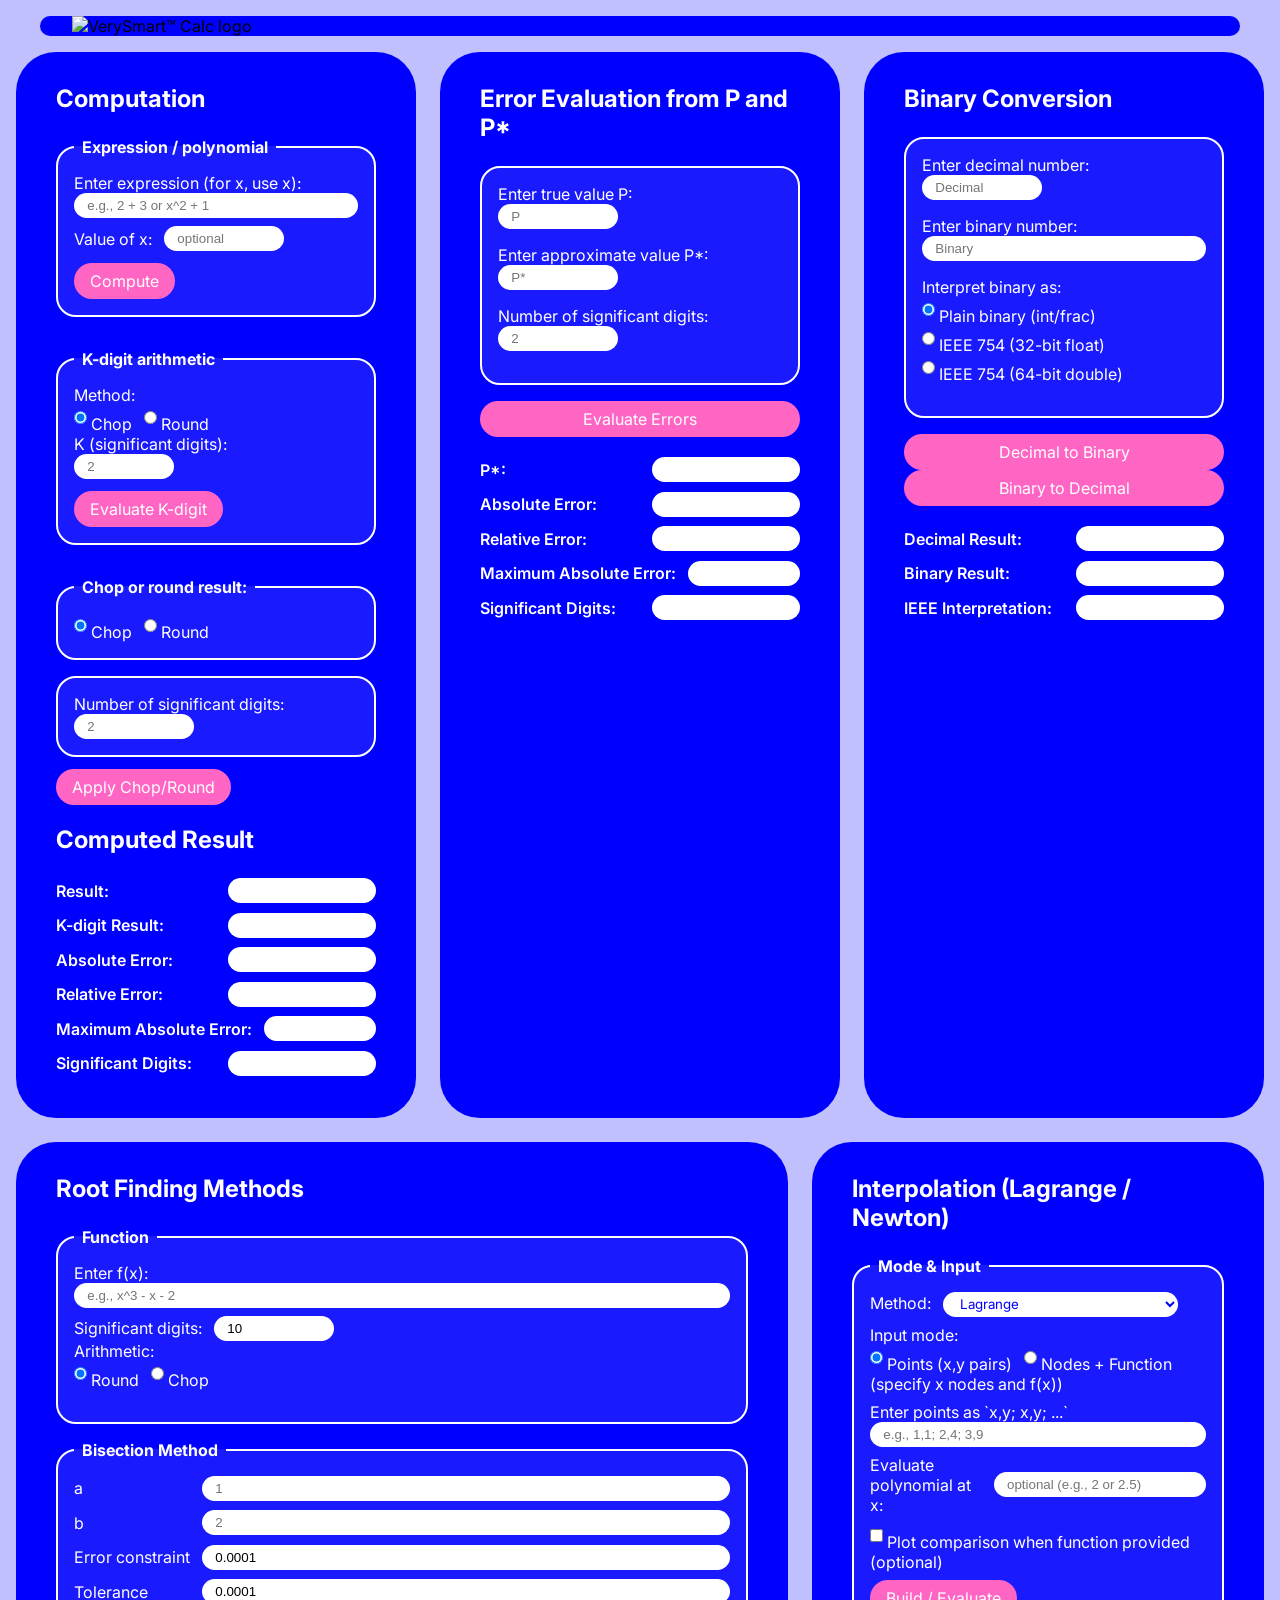
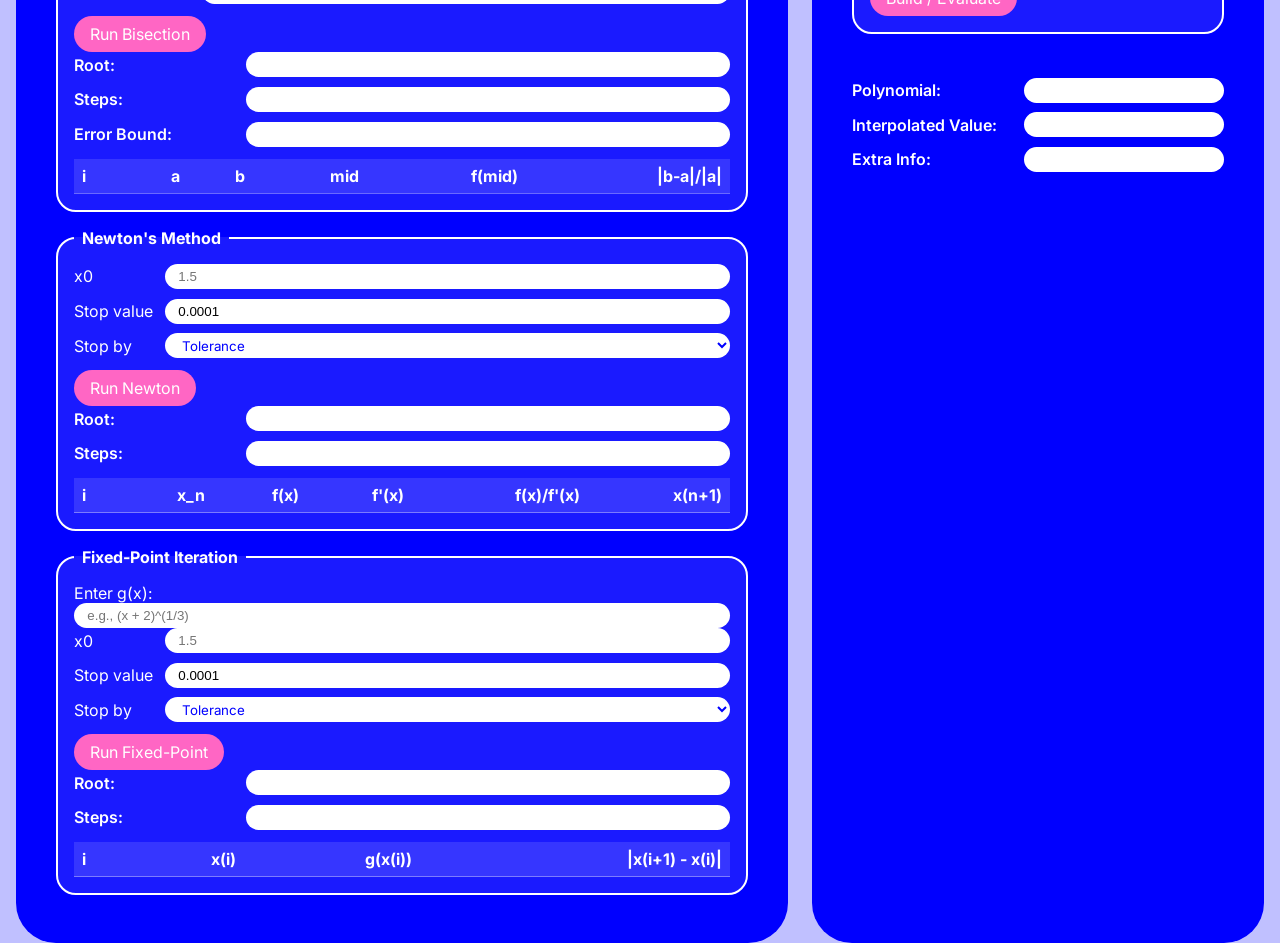
==== VerySmart-Calc-v4-main/index.html @ 888a31de "Add files via upload Current latest build (20/05/2026/21:42)" ====
<!DOCTYPE html>
<html lang="en">

<head>
    <meta charset="UTF-8">
    <meta name="viewport" content="width=device-width, initial-scale=1.0">
    <title>Very Smart Calculator</title>
    <link rel="stylesheet" href="styles.css">
</head>

<body>
    <header>
        <img id='logo' src="img/verysmart-calc-flat.svg" alt="VerySmart™ Calc logo">
    </header>

    <div id="wrapper">
        <section id="computationSection">
            <h2>Computation</h2>
            <div class="subsection">
                <fieldset>
                    <legend>Expression / polynomial</legend>
                    <label for="polynomialFunction">Enter expression (for x, use x):</label><br />
                    <input id='polynomialFunction' type="text" placeholder="e.g., 2 + 3 or x^2 + 1">
                    <div class="input-row">
                        <label for="polynomialVariable">Value of x:</label>
                        <input id="polynomialVariable" type="number" placeholder="optional">
                    </div>
                    <button id="computeBtn" type="button">Compute</button>
                </fieldset>
            </div>

            <div class="subsection">
                <fieldset>
                    <legend>K-digit arithmetic</legend>
                    <label for="kDigitMethod">Method:</label><br>
                    <input id="kChop" value="chop" name="kMethod" type="radio" checked>
                    <label for="kChop">Chop</label>
                    <input id="kRound" value="round" name="kMethod" type="radio">
                    <label for="kRound">Round</label>
                    <br>
                    <label for="kDigits">K (significant digits):</label><br>
                    <input id="kDigits" type="number" placeholder="2"><br>
                    <button id="evaluateKDigitBtn" type="button">Evaluate K-digit</button>
                </fieldset>
            </div>

            <section id="section2">
                <fieldset id='cedrick'>
                    <legend>Chop or round result:</legend>
                    <input id='chop' value='chop' name='method' type="radio" checked>
                    <label for="chop">Chop</label>
                    <input id='round' value="round" name="method" type="radio">
                    <label for="round">Round</label>
                </fieldset>
                <fieldset>
                    <label for="significantDigits">Number of significant digits:</label>
                    <input id='significantDigits' type="number" placeholder="2">
                </fieldset>
            </section>
            <button id="applyChopRoundBtn" type="button">Apply Chop/Round</button>

            <div id="resultContainer" class="result-section">
                <h2>Computed Result</h2>
                <div class="result-row"><label>Result:</label> <input id="result" type="text" title="Computed result" readonly></div>
                <div class="result-row"><label>K-digit Result:</label> <input id="kDigitResult" type="text" title="K-digit arithmetic result" readonly></div>
                <div class="result-row"><label>Absolute Error:</label> <input id="absoluteErrorResult" type="text" title="Absolute error" readonly></div>
                <div class="result-row"><label>Relative Error:</label> <input id="relativeErrorResult" type="text" title="Relative error" readonly></div>
                <div class="result-row"><label>Maximum Absolute Error:</label> <input id="maximumErrorResult" type="text" title="Maximum absolute error" readonly></div>
                <div class="result-row"><label>Significant Digits:</label> <input id="significantDigitsResult" type="text" title="Significant digits used" readonly></div>
            </div>
        </section>
        <section id="section4">
            <h2>Error Evaluation from P and P*</h2>
            <fieldset>
                <div class="subsection">
                    <label for="pValue">Enter true value P:</label> <br />
                    <input id="pValue" type="number" placeholder="P">
                </div>
                <div class="subsection">
                    <label for="pStarValue">Enter approximate value P*:</label> <br />
                    <input id="pStarValue" type="number" placeholder="P*">
                </div>
                <div class="subsection">
                    <label for="extraSignificantDigits">Number of significant digits:</label> <br />
                    <input id="extraSignificantDigits" type="number" placeholder="2">
                </div>
            </fieldset>
            <button id="extraBtn" type="button">Evaluate Errors</button>
            <div id="extraResultContainer" class="result-section">
                <div class="result-row"><label>P*:</label> <input id="extraPStar" type="text" title="Approximate value P*" readonly></div>
                <div class="result-row"><label>Absolute Error:</label> <input id="extraAbsoluteError" type="text" title="Absolute error" readonly></div>
                <div class="result-row"><label>Relative Error:</label> <input id="extraRelativeError" type="text" title="Relative error" readonly></div>
                <div class="result-row"><label>Maximum Absolute Error:</label> <input id="extraMaximumError" type="text" title="Maximum absolute error" readonly></div>
                <div class="result-row"><label>Significant Digits:</label> <input id="extraSignificantDigitsResult" type="text" title="Significant digits used" readonly></div>
            </div>
        </section>
        <section id="section5">
            <h2>Binary Conversion</h2>
            <fieldset>
                <div class="subsection">
                    <label for="decimalInput">Enter decimal number:</label> <br />
                    <input id="decimalInput" type="number" placeholder="Decimal">
                </div>
                <div class="subsection">
                    <label for="binaryInput">Enter binary number:</label> <br />
                    <input id="binaryInput" type="text" placeholder="Binary">
                </div>
                <div class="subsection">
                    <label>Interpret binary as:</label><br>
                    <input id="binPlain" name="binMode" type="radio" value="plain" checked>
                    <label for="binPlain">Plain binary (int/frac)</label><br>
                    <input id="binIEEE32" name="binMode" type="radio" value="ieee32">
                    <label for="binIEEE32">IEEE 754 (32-bit float)</label><br>
                    <input id="binIEEE64" name="binMode" type="radio" value="ieee64">
                    <label for="binIEEE64">IEEE 754 (64-bit double)</label>
                </div>
            </fieldset>
            <button id="decToBinBtn" type="button">Decimal to Binary</button>
            <button id="binToDecBtn" type="button">Binary to Decimal</button>
            <div id="binaryResultContainer" class="result-section">
                <div class="result-row"><label>Decimal Result:</label> <input id="binaryDecimalResult" type="text" title="Decimal result" readonly></div>
                <div class="result-row"><label>Binary Result:</label> <input id="binaryBinaryResult" type="text" title="Binary result" readonly></div>
                <div class="result-row"><label>IEEE Interpretation:</label> <input id="binaryIEEEResult" type="text" title="IEEE 754 interpretation" readonly></div>
            </div>
        </section>
        <section id="rootFindingSection">
            <h2>Root Finding Methods</h2>
            <fieldset>
                <legend>Function</legend>
                <label for="rootFunction">Enter f(x):</label><br>
                <input id="rootFunction" type="text" placeholder="e.g., x^3 - x - 2">
                <div class="input-row">
                    <label for="rootSigDigits">Significant digits:</label>
                    <input id="rootSigDigits" type="number" placeholder="10" value="10">
                </div>
                <div class="subsection">
                    <label>Arithmetic:</label><br>
                    <input id="rootRound" value="round" name="rootMethod" type="radio" checked>
                    <label for="rootRound">Round</label>
                    <input id="rootChop" value="chop" name="rootMethod" type="radio">
                    <label for="rootChop">Chop</label>
                </div>
            </fieldset>

            <fieldset>
                <legend>Bisection Method</legend>
                <div class="method-grid">
                    <label for="bisectionA">a</label>
                    <input id="bisectionA" type="number" step="any" placeholder="1">
                    <label for="bisectionB">b</label>
                    <input id="bisectionB" type="number" step="any" placeholder="2">
                    <label for="bisectionErrorConstraint">Error constraint</label>
                    <input id="bisectionErrorConstraint" type="number" step="any" placeholder="0.0001" value="0.0001">
                    <label for="bisectionTolerance">Tolerance</label>
                    <input id="bisectionTolerance" type="number" step="any" placeholder="0.0001" value="0.0001">
                </div>
                <button id="runBisectionBtn" type="button">Run Bisection</button>
                <div class="result-row"><label>Root:</label> <input id="bisectionRoot" type="text" title="Bisection root" readonly></div>
                <div class="result-row"><label>Steps:</label> <input id="bisectionSteps" type="text" title="Bisection steps" readonly></div>
                <div class="result-row"><label>Error Bound:</label> <input id="bisectionErrorBound" type="text" title="Relative bisection error bound" readonly></div>
                <div class="table-wrap">
                    <table>
                        <thead>
                            <tr>
                                <th>i</th>
                                <th>a</th>
                                <th>b</th>
                                <th>mid</th>
                                <th>f(mid)</th>
                                <th>|b-a|/|a|</th>
                            </tr>
                        </thead>
                        <tbody id="bisectionTable"></tbody>
                    </table>
                </div>
            </fieldset>

            <fieldset>
                <legend>Newton's Method</legend>
                <div class="method-grid">
                    <label for="newtonInitial">x0</label>
                    <input id="newtonInitial" type="number" step="any" placeholder="1.5">
                    <label for="newtonStopValue">Stop value</label>
                    <input id="newtonStopValue" type="number" step="any" placeholder="0.0001" value="0.0001">
                    <label for="newtonStopType">Stop by</label>
                    <select id="newtonStopType">
                        <option value="tol">Tolerance</option>
                        <option value="iter">Iterations</option>
                    </select>
                </div>
                <button id="runNewtonBtn" type="button">Run Newton</button>
                <div class="result-row"><label>Root:</label> <input id="newtonRoot" type="text" title="Newton root" readonly></div>
                <div class="result-row"><label>Steps:</label> <input id="newtonSteps" type="text" title="Newton steps" readonly></div>
                <div class="table-wrap">
                    <table>
                        <thead>
                            <tr>
                                <th>i</th>
                                <th>x_n</th>
                                <th>f(x)</th>
                                <th>f'(x)</th>
                                <th>f(x)/f'(x)</th>
                                <th>x(n+1)</th>
                            </tr>
                        </thead>
                        <tbody id="newtonTable"></tbody>
                    </table>
                </div>
            </fieldset>

            <fieldset>
                <legend>Fixed-Point Iteration</legend>
                <label for="fixedPointFunction">Enter g(x):</label><br>
                <input id="fixedPointFunction" type="text" placeholder="e.g., (x + 2)^(1/3)">
                <div class="method-grid">
                    <label for="fixedPointInitial">x0</label>
                    <input id="fixedPointInitial" type="number" step="any" placeholder="1.5">
                    <label for="fixedPointStopValue">Stop value</label>
                    <input id="fixedPointStopValue" type="number" step="any" placeholder="0.0001" value="0.0001">
                    <label for="fixedPointStopType">Stop by</label>
                    <select id="fixedPointStopType">
                        <option value="tol">Tolerance</option>
                        <option value="iter">Iterations</option>
                    </select>
                </div>
                <button id="runFixedPointBtn" type="button">Run Fixed-Point</button>
                <div class="result-row"><label>Root:</label> <input id="fixedPointRoot" type="text" title="Fixed-point root" readonly></div>
                <div class="result-row"><label>Steps:</label> <input id="fixedPointSteps" type="text" title="Fixed-point steps" readonly></div>
                <div class="table-wrap">
                    <table>
                        <thead>
                            <tr>
                                <th>i</th>
                                <th>x(i)</th>
                                <th>g(x(i))</th>
                                <th>|x(i+1) - x(i)|</th>
                            </tr>
                        </thead>
                        <tbody id="fixedPointTable"></tbody>
                    </table>
                </div>
            </fieldset>
        </section>
        <section id="interpolationSection">
            <h2>Interpolation (Lagrange / Newton)</h2>
            <fieldset>
                <legend>Mode & Input</legend>
                <label for="interpolationMethod">Method:</label>
                <select id="interpolationMethod">
                    <option value="lagrange">Lagrange</option>
                    <option value="newton">Newton (Divided Differences)</option>
                </select>

                <div style="margin-top:8px">
                    <label>Input mode:</label><br>
                    <input id="modePoints" name="interpMode" type="radio" value="points" checked>
                    <label for="modePoints">Points (x,y pairs)</label>
                    <input id="modeFunction" name="interpMode" type="radio" value="function">
                    <label for="modeFunction">Nodes + Function (specify x nodes and f(x))</label>
                </div>

                <div id="pointsInputBlock" style="margin-top:8px">
                    <label for="lagrangePoints">Enter points as `x,y; x,y; ...`</label><br>
                    <input id="lagrangePoints" type="text" placeholder="e.g., 1,1; 2,4; 3,9">
                </div>

                <div id="functionInputBlock" style="display:none; margin-top:8px">
                    <label for="nodesInput">Enter nodes as `x0; x1; x2; ...`</label><br>
                    <input id="nodesInput" type="text" placeholder="e.g., 1; 2; 3">
                    <div class="input-row" style="margin-top:6px">
                        <label for="functionInput">Enter f(x):</label>
                        <input id="functionInput" type="text" placeholder="e.g., sin(x) or x^2 + 1">
                    </div>
                    <div class="input-row" style="margin-top:6px">
                        <label for="sampleCount">Optional sample count (for plotting/comparison):</label>
                        <input id="sampleCount" type="number" placeholder="100">
                    </div>
                </div>

                <div class="input-row" style="margin-top:8px">
                    <label for="interpXValue">Evaluate polynomial at x:</label>
                    <input id="interpXValue" type="text" placeholder="optional (e.g., 2 or 2.5)">
                </div>

                <div style="margin-top:8px">
                    <input id="plotComparison" type="checkbox">
                    <label for="plotComparison">Plot comparison when function provided (optional)</label>
                </div>

                <button id="runInterpolationBtn" type="button" style="margin-top:8px">Build / Evaluate</button>
            </fieldset>

            <div class="result-section" style="margin-top:8px">
                <div class="result-row"><label>Polynomial:</label> <input id="interpolationPolynomialResult" type="text" title="Interpolation polynomial" readonly></div>
                <div class="result-row"><label>Interpolated Value:</label> <input id="interpolationValueResult" type="text" title="Interpolated value at x" readonly></div>
                <div class="result-row"><label>Extra Info:</label> <input id="interpolationExtraInfo" type="text" title="Extra info (weights / divided differences)" readonly></div>
            </div>
        </section>
    </div>
    <script src="https://cdnjs.cloudflare.com/ajax/libs/mathjs/12.4.1/math.js"></script>
    <script src="utils/rootFindingMethods.js"></script>
    <script src="utils/calculatorUtils.js"></script>
    <script src="computationCalculator.js"></script>
    <script src="errorEvaluationCalculator.js"></script>
    <script src="binaryConversionCalculator.js"></script>
    <script src="rootFindingCalculator.js"></script>
    <script src="lagrangeInterpolationCalculator.js"></script>
    <script src="script.js"></script>
</body>

</html>
---- VerySmart-Calc-v4-main/styles.css ----
@import url('https://fonts.googleapis.com/css2?family=Inter:ital,opsz,wght@0,14..32,100..900;1,14..32,100..900&display=swap');
@import url('https://fonts.googleapis.com/css2?family=Jersey+10&display=swap');

:root {
    --index-min-width: 100vw;
    --index-min-height: 100vh;
}

* {
    box-sizing: border-box;
    padding: 0;
    margin: 0;
}

html, body {
    background-color: #c0c0ff;
    font-family: Inter, Helvetica, Arial, sans-serif;
    min-height: 100vh;
}

header {
    background-color: blue;
    border-radius: 75px;
    width: calc(100% - 2em);
    max-width: 1200px;
    display: flex;
    flex-direction: row;
    align-items: center;
    padding: 0 2em;
    margin: 1em auto;
}

#logo {
    width: 20em;
    max-width: 100%;
    height: auto;
}

#wrapper {
    display: flex;
    flex-direction: row;
    flex-wrap: wrap;
    justify-content: center;
    gap: 1.5em;
    padding: 0 1em;
    max-width: 1400px;
    margin: 0 auto;
}

#computationSection, #section4, #section5, #rootFindingSection, #lagrangeSection, #interpolationSection {
    color: #fff;
    background-color: blue;
    border-radius: 40px;
    display: flex;
    flex-direction: column;
    padding: 2em 2.5em;
    flex: 1 1 300px;
    min-width: 280px;
    max-width: 100%;
}

.subsection {
    margin-bottom: 1em;
}

h2 {
    margin: 0 0 1em 0;
}

main {
    padding: 0 2em;
    margin: 3em 0;
}

fieldset {
    border: 2px solid #fff;
    border-radius: 20px;
    padding: 1em;
    margin-bottom: 1em;
    background-color: rgba(255, 255, 255, 0.1);
}

legend {
    color: #fff;
    font-weight: bold;
    padding: 0 0.5em;
}

input {
    background-color: #fff;
    border: none;
    border-radius: 25px;
    height: 25px;
    padding: 0 1em;
    max-width: 100%;
    caret-color: #c71585;
}

input[type='text'] {
    width: 100%;
}

input[type='number'] {
    width: 120px;
}

select {
    background-color: #fff;
    border: none;
    border-radius: 25px;
    height: 25px;
    padding: 0 1em;
    max-width: 100%;
    font-family: inherit;
    color: blue;
}

#kDigits {
    width: 100px;
}

#evaluateKDigitBtn, #computeBtn, #applyChopRoundBtn, #runBisectionBtn, #runNewtonBtn, #runFixedPointBtn, #runLagrangeBtn {
    margin-top: 0.75rem;
    height: auto;
    padding: 0.5em 1em;
    align-self: flex-start;
}

label {
    color: #fff;
    margin-right: 0.5em;
}

button {
    background-color: #ff66c4;
    color: inherit;
    border: none;
    border-radius: 25px;
    padding: 0.5em 1em;
    cursor: pointer;
    font-family: inherit;
    font-size: 1em;
    display: flex;
    align-items: center;
    justify-content: center;
    text-align: center;
    white-space: nowrap;
    transition: background-color 0.3s ease;
}

button:hover {
    background-color: #c2185b;
}

button:active {
    transform: scale(0.98);
}

input[type='radio'] {
    display: inline-flex;
    align-items: center;
}

input::-webkit-outer-spin-button,
input::-webkit-inner-spin-button {
    -webkit-appearance: none;
    margin: 0;
}

/* Mobile responsiveness */
@media (max-width: 768px) {
    header {
        border-radius: 40px;
        padding: 0 1em;
        width: calc(100% - 1em);
    }
    
    #logo {
        width: 15em;
    }
    
    #wrapper {
        flex-direction: column;
        padding: 0 0.5em;
    }
    
    #computationSection, #section4, #section5, #rootFindingSection, #lagrangeSection {
        padding: 1em 1.5em;
        border-radius: 30px;
        min-width: auto;
        width: 100%;
    }
    
    h2 {
        font-size: 1.2em;
    }
    
    input, #operation {
        font-size: 16px; /* Prevents zoom on iOS */
    }
    
    button {
        width: 100%;
        justify-content: center;
    }
}

@media (max-width: 480px) {
    header {
        border-radius: 25px;
        padding: 0.5em 1em;
    }
    
    #logo {
        width: 12em;
    }
    
    #computationSection, #section4, #section5, #rootFindingSection, #lagrangeSection {
        padding: 1em;
        border-radius: 20px;
    }
    
    h2 {
        font-size: 1.1em;
        margin-bottom: 0.75em;
    }
    
    .subsection {
        margin-bottom: 0.75em;
    }
    
    input, #operation, button {
        font-size: 16px;
    }
}

.result-section {
    padding-top: 20px;
}

.result-row {
    display: flex;
    align-items: center;
    gap: 0.75em;
    margin-bottom: 0.6em;
}

.result-row label {
    min-width: 160px;
    flex-shrink: 0;
    font-weight: 600;
    margin-right: 0;
}

.result-row input[type='text'] {
    flex: 1;
    min-width: 0;
}

.input-row {
    display: flex;
    align-items: center;
    gap: 0.75em;
    margin-top: 0.5rem;
}

.input-row label {
    margin-right: 0;
}

#computeBtn {
    margin-top: 0.75rem;
}

#section2 {
    display: flex;
    flex-direction: row;
    gap: 1em;
    flex-wrap: wrap;
    align-items: flex-start;
}

#section2 fieldset {
    flex: 1 1 auto;
    margin-bottom: 0;
}

#rootFindingSection {
    flex-basis: 620px;
}


.method-grid {
    display: grid;
    grid-template-columns: max-content minmax(90px, 1fr);
    gap: 0.6em 0.75em;
    align-items: center;
    margin-bottom: 0.75em;
}

.method-grid label {
    margin-right: 0;
}

.method-grid input,
.method-grid select {
    width: 100%;
}

.table-wrap {
    width: 100%;
    overflow-x: auto;
    margin-top: 0.75em;
}

table {
    width: 100%;
    border-collapse: collapse;
    color: #fff;
    min-width: 560px;
}

th,
td {
    border-bottom: 1px solid rgba(255, 255, 255, 0.35);
    padding: 0.45em 0.5em;
    text-align: right;
    white-space: nowrap;
}

th:first-child,
td:first-child {
    text-align: left;
}

th {
    font-weight: 700;
    background-color: rgba(255, 255, 255, 0.12);
}
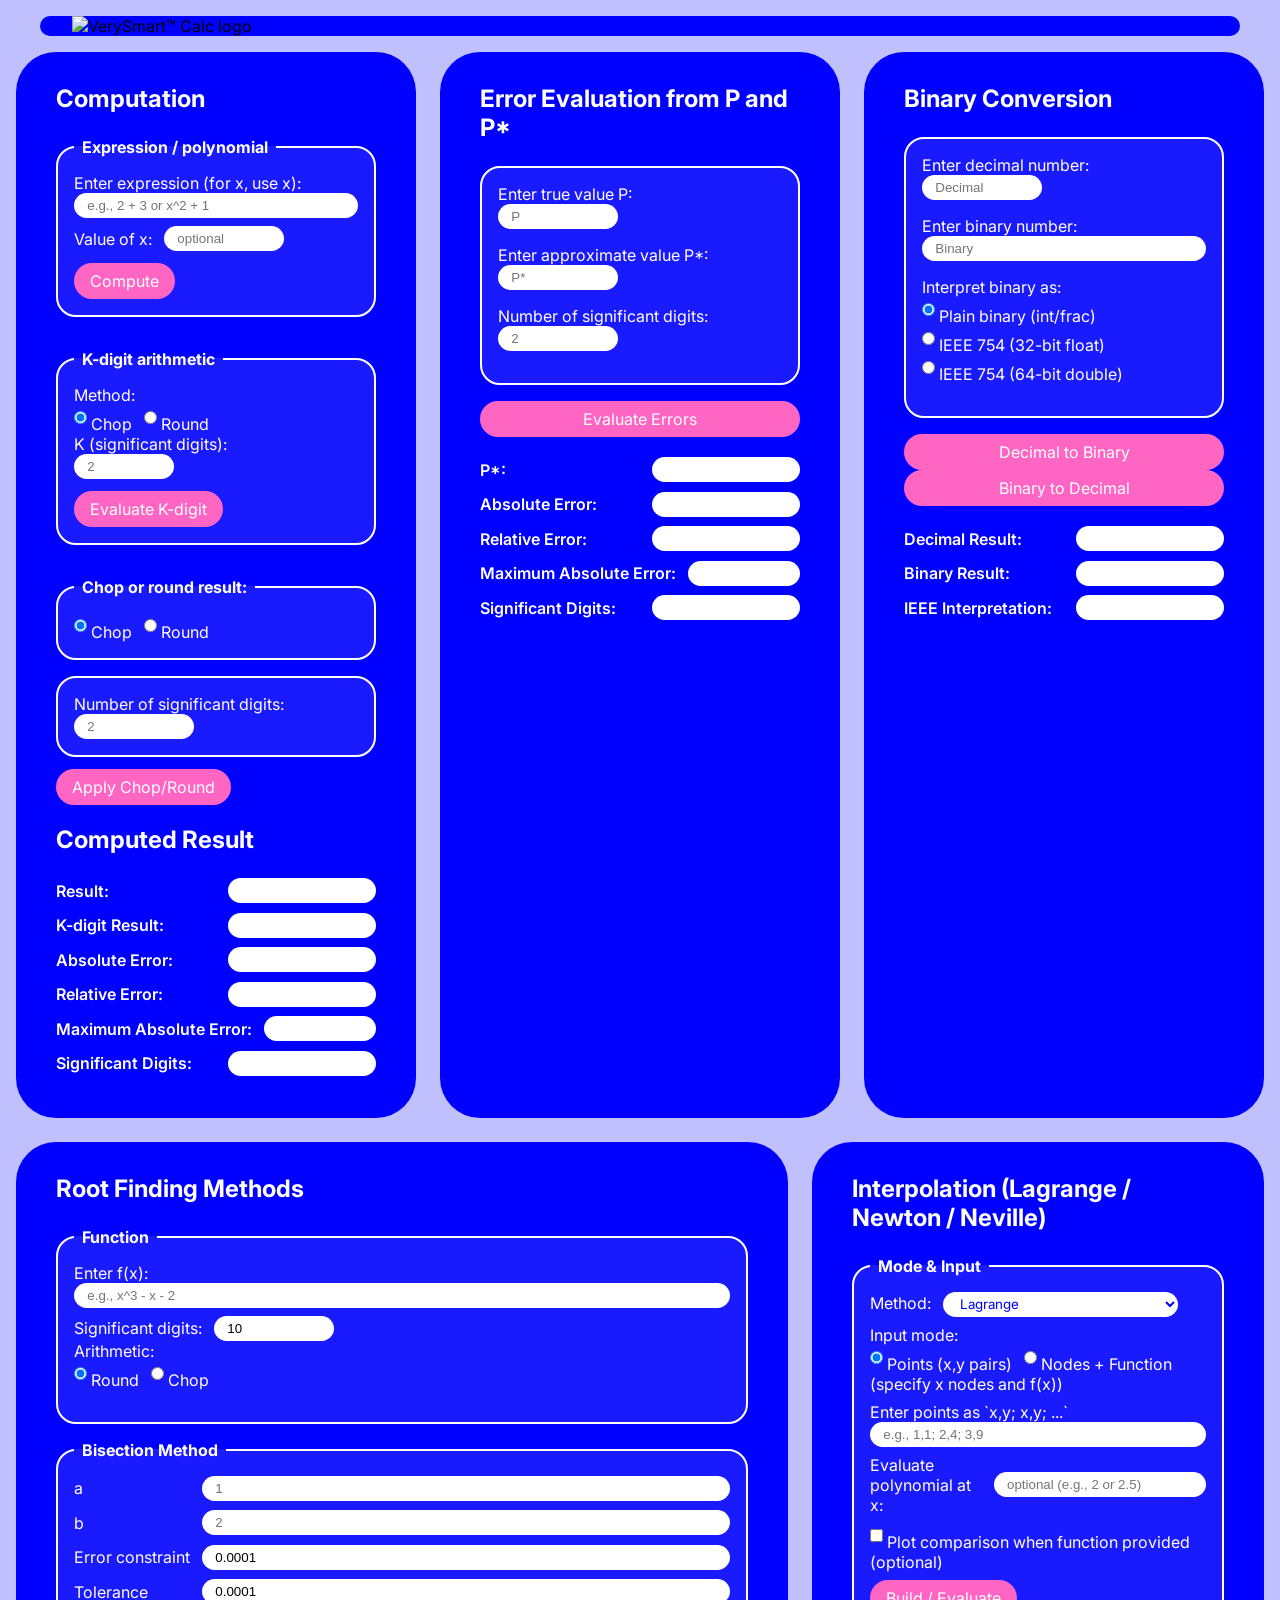
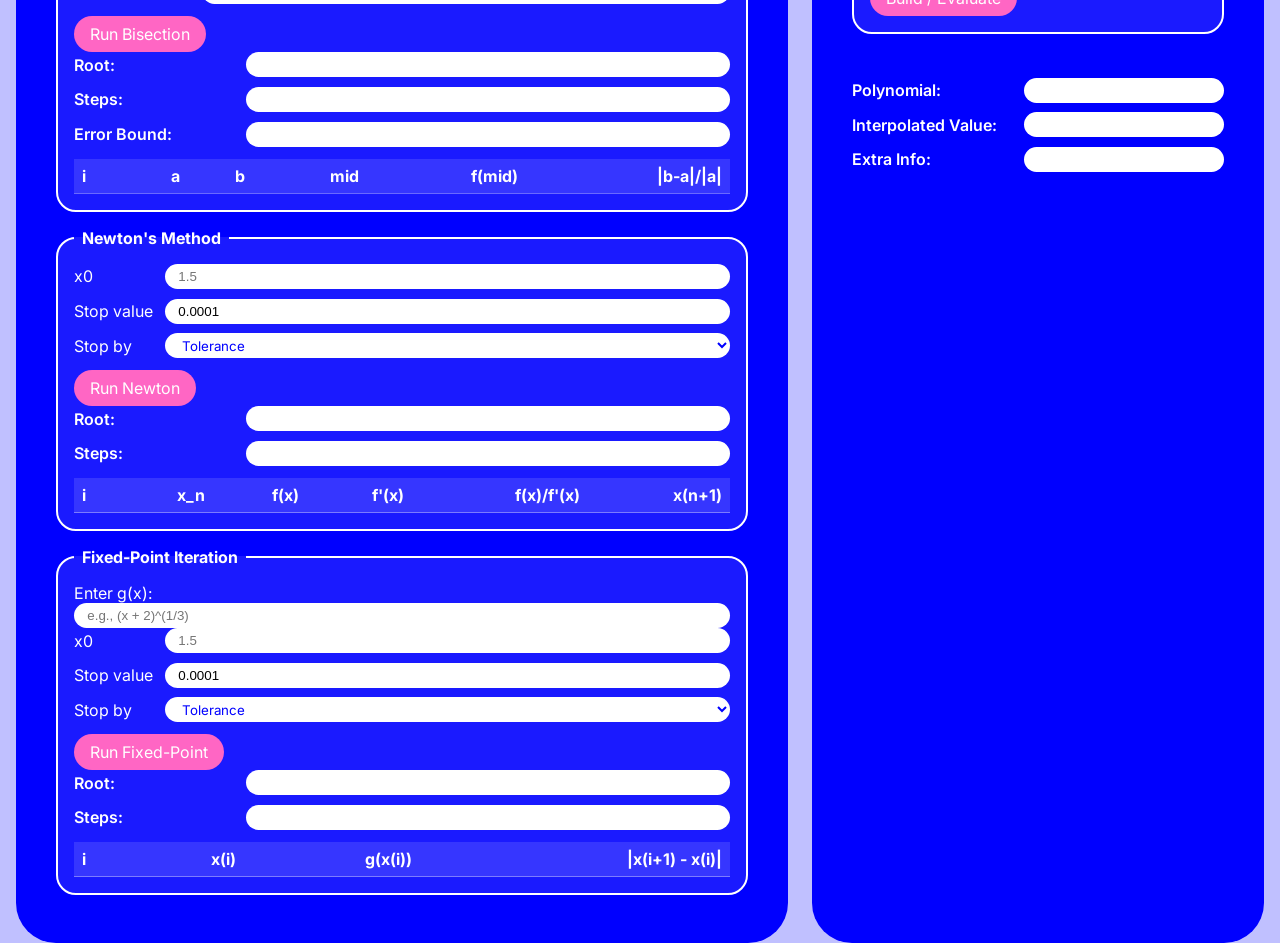
==== commit b7d8f3f8: "Add files via upload" ====
--- a/VerySmart-Calc-v4-main/index.html
+++ b/VerySmart-Calc-v4-main/index.html
@@ -242,13 +242,14 @@
             </fieldset>
         </section>
         <section id="interpolationSection">
-            <h2>Interpolation (Lagrange / Newton)</h2>
+            <h2>Interpolation (Lagrange / Newton / Neville)</h2>
             <fieldset>
                 <legend>Mode & Input</legend>
                 <label for="interpolationMethod">Method:</label>
                 <select id="interpolationMethod">
                     <option value="lagrange">Lagrange</option>
                     <option value="newton">Newton (Divided Differences)</option>
+                    <option value="neville">Neville</option>
                 </select>
 
                 <div style="margin-top:8px">
